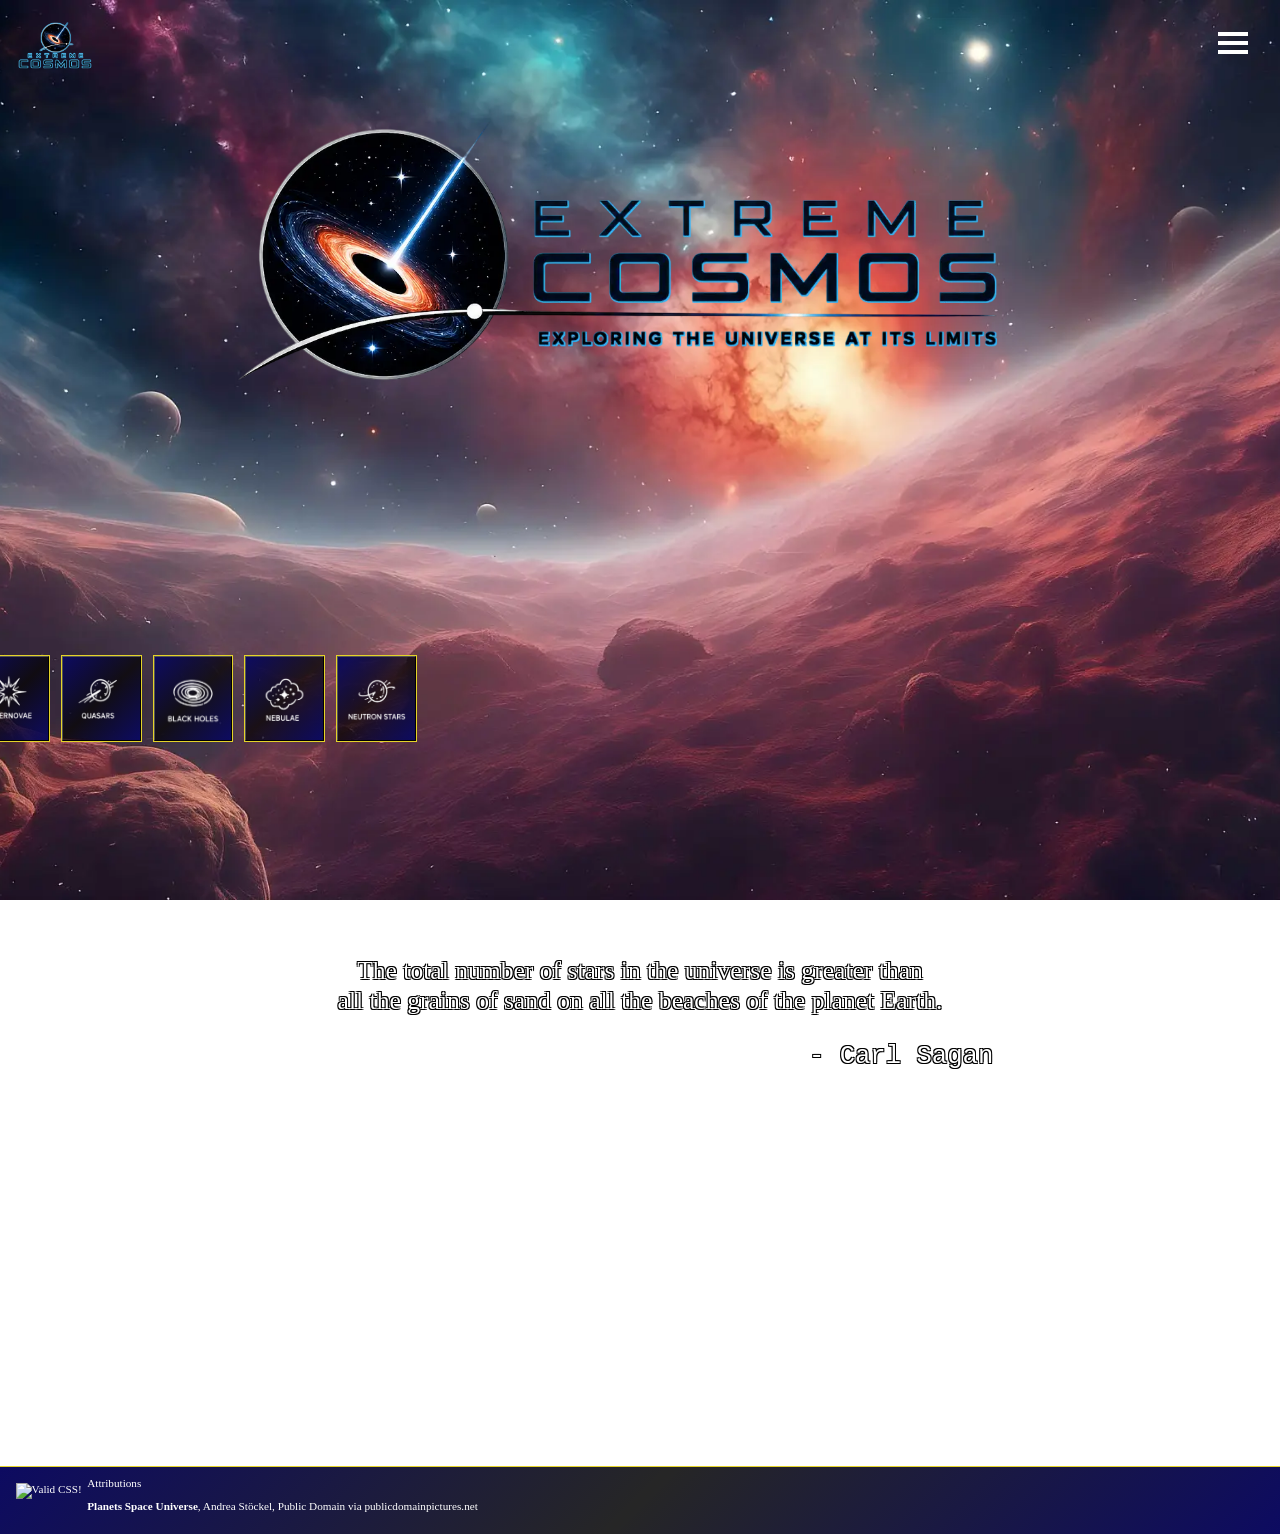
==== index.html @ a24cdc80 "Changed name of about me page to mission control, updated nav menu names and resizing" ====
<!DOCTYPE html>
<html lang="en" class="home_page">

<head>
    <meta charset="UTF-8">
    <meta name="viewport" content="width=device-width, initial-scale=1.0">
    <link rel="stylesheet" href="css/style.css">
    <link rel="icon" type="image/x-icon" href="img/icon/logo.ico">
    <title>Extreme Cosmos</title>
</head>

<body>

    <div class="parallax home">



        <!-- ************ NAVIGATION BAR ************ -->

        <nav class="navbar">
            <div class="home_logo">
                <a href="../index.html"><img src="img/logo_images/mini_logo.png"
                        alt="A picture of the website logo."></a>
            </div>
            <input type="checkbox" id="menu-toggle" class="menu-toggle">

            <label for="menu-toggle" class="hamburger">
                <span class="burger_top"></span>
                <span class="burger_mid"></span>
                <span class="burger_bottom"></span>
            </label>

            <div class="nav_menu">
                <ul class="menu-items">
                    <li><a href="html/supernova.html">Supernova</a></li>
                    <li><a href="html/quasar.html">Quasar</a></li>
                    <li><a href="html/black_hole.html">Black Hole</a></li>
                    <li><a href="html/nebula.html">Nebula</a></li>
                    <li><a href="html/neutron.html">Neutron Star</a></li>
                    <li><a href="html/about.html">Mission Control</a></li>
                </ul>
            </div>
        </nav>



        <!-- ************ MAIN LOGO ************ -->

        <header class="head_logo">
            <img src="img/logo_images/head_logo_blue.webp" alt="A picture of the website logo.">
        </header>



        <!-- ************ NAVIGATION GRID************  -->

        <div class="page_grid">
            <div class="grid_item"><a href="html/supernova.html"><img src="img/icon/supernova_icon.png"
                        alt="Supernova Icon"></a></div>
            <div class="grid_item"><a href="html/quasar.html"><img src="img/icon/quasar_icon.png" alt="Quasar Icon"></a>
            </div>
            <div class="grid_item"><a href="html/black_hole.html"><img src="img/icon/black_hole_icon.png"
                        alt="Black Hole Icon"></a></div>
            <div class="grid_item"><a href="html/nebula.html"><img src="img/icon/nebulae_icon.png"
                        alt="Nebula Icon"></a></div>
            <div class="grid_item"><a href="html/neutron.html"><img src="img/icon/neutron_star_icon.png"
                        alt="Neutron Star Icon"></a></div>
        </div>




        <!-- ************ MAIN CONTENT ************ -->

        <div class="main_content">

            <div class="content_wrapper">

                <div class="quote">
                    <blockquote class="text_outline">The total number of stars in the universe is greater than<br>all
                        the grains of sand on
                        all the
                        beaches of the planet Earth.<br>
                        <pre>                                  - Carl Sagan</pre>
                    </blockquote>
                </div>
            </div>
        </div>


        <!-- ************ FOOTER ************ -->
        <footer>
            <div class="attributions">
                <div class="validator_tags">
                    <img src="https://jigsaw.w3.org/css-validator/images/vcss-blue" alt="Valid CSS!">
                </div>
                <p>Attributions</p>
                <ul>
                    <li><a
                            href="https://www.publicdomainpictures.net/en/view-image.php?image=571227&picture=planets-space-universe">
                            Planets Space Universe</a>, Andrea Stöckel, Public Domain via publicdomainpictures.net</li>
                </ul>

            </div>


        </footer>
    </div>



</body>

</html>
---- css/style.css ----
@font-face {
    font-family: exo;
    src: url(../font/Exo2.ttf);
    font-display: swap;
}

@font-face {
    font-family: orb;
    src: url(../font/Orbitron.ttf);
    font-weight: 400;
    font-display: swap;
}
/*
@font-face {
    font-family: orb;
    src: url(../font/Orbitron-Bold.ttf);
    font-weight: 700;
    font-display: swap;
}

@font-face {
    font-family: orb;
    src: url(../font/Orbitron-ExtraBold.ttf);
    font-weight: 800;
    font-display: swap;
}
*/

.shadow_text {
    text-shadow: 2px 2px 2px #4fc3f7;
}

.text_outline {
    text-shadow:
        -1px -1px 0 #000,
        1px -1px 0 #000,
        -1px 1px 0 #000,
        1px 1px 0 #000;
}

body{
    margin: 0;
}

/****************************************** PARALLAX *********************************************/

.parallax {
    width: 100%;
    height: 100%;
    background-attachment: fixed;
    background-position: center;
    background-repeat: no-repeat;
    background-size: cover;
}

.parallax.home {
    background-image: url(../img/title_images/title_page.webp);
}

.parallax.nova {
    background-image: url(../img/title_images/supernova.webp);
}

.parallax.quasar {
    background-image: url(../img/title_images/quasar.webp);
}

.parallax.black {
    background-image: url(../img/title_images/blackhole.webp);
}

.parallax.nebula {
    background-image: url(../img/title_images/nebula.webp);
}

.parallax.neutron {
    background-image: url(../img/title_images/pulsar.webp);
}

.parallax.about_me {
    background-image: url(../img/title_images/nebula_2.webp);
}

/****************************************** CONTAINERS *********************************************/

.head_logo {
    display: flex;
    justify-self: center;
    justify-content: center;
}

.head_logo img {
    width: 80%;
    min-width: 400px;
}

.quote {
    display: flex;
    justify-self: center;
    justify-content: center;
    align-content: center;
    color: white;
    font-size: clamp(0.8rem, 2vw, 2.5rem);
    font-family: exo;
    margin-top: 5%;
    padding-top: 5%;
}

.quote blockquote {
    text-align: center;
}

.content_wrapper {
    padding-top: 2em;
    margin-top: 2em;
}

/***************************************** HAMBURGER MENU *****************************************/

.navbar {
    display: inline-flex;
    justify-content: space-between;
    width: 100%;
}

.menu-toggle {
    display: none;
}

.nav_menu {
    display: flex;
    flex-direction: row;
    justify-self: center;
    justify-content: center;
    align-items: center;
    width: 100%;
    height: 100px;
    font-family: orb;
    border-bottom: #E4D329 1px solid;
    background-image: linear-gradient(rgba(13, 11, 97, 1), rgba(0, 0, 0, 0.85), rgba(13, 11, 97, 1));
    position: fixed;
    top: -250px;
    transition: top 0.3s ease;
}

.menu-items {
    font-family: orb;
    display: flex;
    justify-content: center;
    list-style: none;
    gap: 10px;
    padding: 0;
    color: #4fc3f7;
    width: 100%;
}

.nav_menu li {
    background-color: rgb(13, 11, 97);
    outline: #E4D329 solid 1px;
    border: 1px outset buttonborder;
    font-size: clamp(.8rem, 1.6vw, 1.8rem);
    font-weight: 800;
    width: fit-content;
    height: fit-content;
    text-align: center;
    border: 1px outset buttonborder;
    border-radius: 3px;
    padding: 4px 10px;
}

.menu-toggle:checked~.nav_menu {
    top: 0;
}

.hamburger {
    cursor: pointer;
    display: flex;
    flex-direction: column;
    justify-self: right;
    gap: 5px;
    z-index: 100;
    margin: 2em;
}

.hamburger span {
    width: 30px;
    height: 4px;
    background: rgb(255, 255, 255);
    transition: 0.3s;
}

.menu-toggle:checked+label>span.burger_top {
    transform: rotate(45deg) translate(5px, 5px);
}

.menu-toggle:checked+label>span.burger_mid {
    opacity: 0;
}

.menu-toggle:checked+label>span.burger_bottom {
    transform: rotate(-45deg) translate(8px, -7px);
}

.home_logo {
    display: flex;
    width: fit-content;
    z-index: 100;
    margin: 1em;
}

.home_logo a {
    width: 30%;
}

.home_logo img {
    width: 100%;
}

/****************************************** LINKS *********************************************/

a {
    text-decoration: none;
    font-weight: 800;
}

.image_title a {
    font-weight: 800;
}

a:link {
    color: rgb(255, 255, 255);
}

a:visited {
    color: rgb(194, 225, 254);
}

a:hover {
    color: white;
}

a:active {
    color: rgb(36, 0, 84);
}

/****************************************** OTHER *********************************************/

.page_title {
    display: flex;
    justify-content: center;
    justify-self: center;
    font-size: 2vw;
    width: fit-content;
    margin-top: 0;
    margin-bottom: 12%;
    padding: 0;
}

.page_title h1{
    color: #1e3a8a;
    font-family: exo;
    margin: 0;
    text-shadow: 2px 2px 2px #4fc3f7;
}

.main_content {
    background-size: cover;
    background-color: transparent;
    padding-bottom: 5%;
}

.about_me_intro{
    grid-column: 2;
    grid-row: 1;
    display: flex;
    justify-self: center;
    justify-content: center;
    font-size: clamp(1.2rem, 1.2vw, 1.2rem);
    background-image: linear-gradient(135deg, rgba(13, 11, 97, 1), rgba(0, 0, 0, 0.7), rgba(13, 11, 97, 1));
    color: #ffffff;
    font-family: exo;
    width: 90%;
    outline: #E4D329 solid 1px;
    border: 1px outset buttonborder;
    border-radius: 3px;
    padding: 10px 16px;
    text-shadow:
        -1px -1px 0 #000,
        1px -1px 0 #000,
        -1px 1px 0 #000,
        1px 1px 0 #000;
}

.about_content{
    display: flex;
    justify-self: center;
    justify-content: center;
    align-content: center;
    align-items: center;
    width: 80%;
    flex-direction: column;
}

.about_image{
    display: flex;
    justify-self: center;
    justify-content: center;
    flex-direction: column;
    align-items: center;
    width: 85%;
    color: #ffffff;
    margin-top: 5em;
}

.about_image .image_title{
    font-size: clamp(1.2rem, 1.6vw, 1.8rem);
}


.about_image img, .about_me_picture img{
    align-self: center;
    width: 90%;
    min-width: 200px;
    background-color: rgba(13, 11, 97, .8);
    outline: #E4D329 solid 1px;
    border: 1px outset buttonborder;
    padding: 0.5em;
}

.about_me_section{
    display: grid;
    justify-self: center;
    grid-template-columns: 50% 50%;
    width: 80%;
}

.about_me_picture{
    display: flex;
    grid-column: 1;
    grid-row: 1;
    justify-self: center;
    align-self: center;
    justify-content: center;
}

/********************************************* HOME PAGE GRID **************************************/
.page_grid {
    display: grid;
    grid-template-columns: 20% 20% 20% 20% 20%;
    width: 30%;
    justify-self: center;
    justify-content: center;
    gap: 15px;
    margin-top: 20%;
}

.grid_item {
    justify-items: center;
    text-align: center;
}

.grid_item img {
    background-image: linear-gradient(135deg, rgba(13, 11, 97, 1), rgba(0, 0, 0, 0.7), rgba(13, 11, 97, 1));
    outline: #E4D329 solid 1px;
    border: 1px outset buttonborder;
    width: 100%;
    height: 100%;
    margin: 0;
    padding: 0;
}

.grid_item img:hover {
    background-image: linear-gradient(135deg, rgba(13, 11, 97, 1), rgb(79, 195, 247, .85), rgba(13, 11, 97, 1));
    background-color: rgb(79, 195, 247);
    outline: #E4D329 solid 1px;
    border: 1px outset buttonborder;
}

.grid_item:hover {
    border: 1px solid rgba(13, 11, 97, 0.5);
}

/********************************** DEFINITION AREA *********************************/
.definition {
    font-family: exo;
    color: white;
    width: 95%;
    font-size: clamp(1.2rem, 1.2vw, 1.2rem);
    justify-self: center;
}

.definition p {
    display: inline-block;
    background-image: linear-gradient(135deg, rgba(13, 11, 97, 1), rgba(0, 0, 0, 0.7), rgba(13, 11, 97, 1));
    outline: #E4D329 solid 1px;
    border: 1px outset buttonborder;
    border-radius: 3px;
    padding: 10px 16px;
    width: 20%;
    text-shadow:
        -1px -1px 0 #000,
        1px -1px 0 #000,
        -1px 1px 0 #000,
        1px 1px 0 #000;
}

.right_p {
    float: right;
}

/*********************************** INFORMATION AREA *******************************/

.information_block {
    display: grid;
    grid-template-columns: 45% 55%;
    margin-top: 10em;
    color: white;
    font-family: exo;
    width: 90%;
    justify-self: center;
    font-size: clamp(0.9rem, 1.5vw, 1.5rem);
}


.upper_image {
    grid-column: 1;
    grid-row: 1;
    width: 100%;
    align-self: center;
}

.lower_image {
    grid-column: 1;
    grid-row: 2;
    margin-top: 2em;
    width: 100%;
    align-self: center;
}

.lower_image img,
.upper_image img {
    display: block;
    justify-content: center;
    max-height: 500px;
}

.lower_text {
    grid-row: 2;
    margin-top: 2em;
}

.image_title {
    text-align: center;
    width: fit-content;
    justify-self: center;
    font-family: orb;
    background-color: rgba(13, 11, 97, 1);
    outline: #E4D329 solid 1px;
    border: 1px outset buttonborder;
    padding: 0.5em;
    font-size: medium;
    font-weight: 400;
    text-shadow:
        -1px -1px 0 #000,
        1px -1px 0 #000,
        -1px 1px 0 #000,
        1px 1px 0 #000;
}

.image_title_table{
    background-color: transparent;
}

.image_title_small{
    text-align: center;
    width: fit-content;
    justify-self: center;
    font-family: orb;
    font-size: clamp(1rem, 1.2vw, 1.2rem);
    background-color: rgba(13, 11, 97, 1);
    outline: #E4D329 solid 1px;
    border: 1px outset buttonborder;
    padding: 0.5em;
    font-weight: 400;
    text-shadow:
        -1px -1px 0 #000,
        1px -1px 0 #000,
        -1px 1px 0 #000,
        1px 1px 0 #000;
}

.upper_text,
.lower_text {
    grid-column: 2;
    background-image: linear-gradient(135deg, rgba(13, 11, 97, 1), rgba(0, 0, 0, 0.85), rgba(13, 11, 97, 1));
    outline: #E4D329 solid 1px;
    border: 1px outset buttonborder;
    border-radius: 3px;
    height: fit-content;
    align-self: center;
}

.upper_text p,
.lower_text p {
    padding: 5px;
    margin: 0;
    margin-top: .5em;
    margin-left: .25em;
    font-size: clamp(1.5rem, 1.5vw, 1.5rem);
    font-weight: 700;
}

.information_block img {
    display: block;
    justify-self: center;
    width: 90%;
    min-width: 200px;
    background-color: rgba(13, 11, 97, .8);
    outline: #E4D329 solid 1px;
    border: 1px outset buttonborder;
    padding: 0.5em;
}

.image_grid{
    grid-column: 1;
    grid-row: 1;
    width: 100%;
    align-self: center;
    display: grid;
    grid-template-columns: 50% 50%;
}

.image_grid_item{
    width: 100%;
}

.image_grid_item img{
    min-width: 0;
    max-width: 80%;
}

.nebula_table_img img{
    background-color: transparent;
}

.information_block ul {
    list-style: none;
    margin: 0;
    padding: 10px 16px;
}

.information_block table {
    grid-column: 2;
    grid-row: 1/3;
}

/****************************************** TABLE ***************************************/

.supernova_table {
    width: 90%;
    justify-self: center;
    background-image: linear-gradient(135deg, rgba(13, 11, 97, 1), rgba(0, 0, 0, 0.85), rgba(13, 11, 97, 1));
}

.supernova_table tbody,
th,
td {
    outline: #E4D329 solid 1px;
    border: 1px outset buttonborder;
    padding: .5em;
    color: #ffffff;
    border-collapse: collapse;
    justify-content: center;
}

.supernova_table iframe {
    width: 100%;
    aspect-ratio: 16 / 9;
}

.supernova_table h3,
thead {
    text-align: center;
    text-shadow:
        -1px -1px 0 #000,
        1px -1px 0 #000,
        -1px 1px 0 #000,
        1px 1px 0 #000;
}

.supernova_table h4 {
    padding: 0;
    margin-bottom: .5em;
    text-shadow:
        -1px -1px 0 #000,
        1px -1px 0 #000,
        -1px 1px 0 #000,
        1px 1px 0 #000;
}

.supernova_table td {
    font-size: clamp(1.2rem, 1.2vw, 1.2rem);
    width: 50%;
}

.supernova_table th {
    font-size: clamp(1.2rem, 1.2vw, 1.2rem);
}

.supernova_table.nebula {
    text-align: center;
}

.supernova_table .image_title {
    outline: none;
    border: none;
    padding: 0;
    margin: 0;
}

.supernova_table img {
    outline: none;
    border: none;
    max-height: 250px;
}

/****************************************** FORM SECTION *************************************/
.fav_object_form {
    color: white;
    justify-self: center;
    width: fit-content;
    font-family: orb;
    font-size: clamp(1.2rem, 1.2vw, 1.2rem);
    margin-top: 15em;
    background-image: linear-gradient(135deg, rgba(13, 11, 97, 1), rgba(0, 0, 0, 0.85), rgba(13, 11, 97, 1));
    outline: #E4D329 solid 1px;
    border: 1px outset buttonborder;
    border-radius: 3px;
    padding: 10px 16px;   
}

.fav_object_form p {
    margin-bottom: 3em;
}

/****************************************** VIDEO SECTION *************************************/
.video_section {
    display: flex;
    flex-direction: column;
    width: 70%;
    color: white;
    font-family: orb;
    justify-self: center;
    justify-content: center;
    text-align: center;
    margin: 10%;
    background-image: linear-gradient(135deg, rgba(13, 11, 97, 1), rgba(0, 0, 0, 0.85), rgba(13, 11, 97, 1));
    outline: #E4D329 solid 1px;
    border: 1px outset buttonborder;
    border-radius: 3px;
    padding: 10px 16px;
}

.video_section p {
    font-size: clamp(1rem, 1.5vw, 2rem);
    text-shadow:
        -1px -1px 0 #000,
        1px -1px 0 #000,
        -1px 1px 0 #000,
        1px 1px 0 #000;
}

.video_section iframe {
    aspect-ratio: 16 / 9;
}

.video_title{
    text-align: center;
    font-size: clamp(1rem, 1.5vw, 2rem);
    margin: .25em;
    text-shadow:
        -1px -1px 0 #000,
        1px -1px 0 #000,
        -1px 1px 0 #000,
        1px 1px 0 #000;
}

/****************************************** GIF SECTION ****************************************/

.gif_section{
    justify-self: center;
    margin-top: 5em;
    color: #ffffff;
}

.gif_section img{
    background-color: rgba(13, 11, 97, 1);
    outline: #E4D329 solid 1px;
    border: 1px outset buttonborder;
    padding: 10px 10px;
}



/****************************************** FOOTER SECTION *************************************/

footer{
    display: flex;
    justify-content: center;
    justify-self: center;
    width: 100%;
}

.validator_tags {
    width: fit-content;
    height: fit-content;
    justify-content: left;
    justify-self: left;
    align-self: last baseline;
    float: left;
    margin: .5em;
}

.validator_tags img {
    border: 0;
    width: 88px;
    height: 31px
}


.attributions {
    justify-self: center;
    justify-content: center;
    color: #ffffff;
    font-family: exo;
    font-size: clamp(.7rem, .7vw, .7rem);
    margin: 0;
    width: 100%;
    margin-top: 25em;
    background-image: linear-gradient(135deg, rgba(13, 11, 97, 1), rgba(0, 0, 0, 0.85), rgba(13, 11, 97, 1));
    border-top: #E4D329 1px solid;
    padding: 10px 10px;
}

.attributions p {
    margin: 0;
    justify-self: center;
}

.attributions ul {
    list-style: none;
    justify-self: center;
    padding-inline-start: 0;
}

/********************************************** SCREEN SIZES *******************************************/
@media screen and (max-width: 950px) {
    .menu-toggle:checked~.nav_menu {
        top: 0;
        right: 0;
    }

    .nav_menu {

        align-items: center;
        width: fit-content;
        height: fit-content;
        font-family: orb;
        border-bottom: none;
        border-left: #E4D329 1px solid;
        border-top: #E4D329 1px solid;
        border-bottom: #E4D329 1px solid;
        background-color: rgba(18, 16, 149, 0.5);
        position: fixed;
        top: 0px;
        right: -250px;
        transition: right 0.3s ease;
        margin-top: 5em;
        padding-left: 1em;
    }

    .menu-items {
        flex-direction: column;
        width: fit-content;
    }

    .definition p {
        display: inline-block;
        width: 35%;
        justify-self: center;
        align-self: center;
    }

    .information_block table {
        grid-column: 1;
        grid-row: 2;
        align-self: auto;
        margin-top: 2em;
    }

    .image_grid{
        grid-column: 1;
        grid-row: 1;
    }

    .upper_image {
        grid-column: 1;
        grid-row: 1;
    }

    .upper_text{
        grid-column: 1;
        grid-row: 2;
        margin-top: 2em;
    }

    .lower_text {
        grid-column: 1;
        grid-row: 4;
        margin-top: 2em;
    }

    .lower_image {
        grid-column: 1;
        grid-row: 3;
        margin-top: 2em;
    }

    .information_block {
        width: 70%;
        grid-template-columns: 100%;
    }

    .information_block ul {
        grid-column: 1;
        margin-top: 2em;
    }

    .information_block img {
        width: 85%;
        display: block;
        justify-self: center;
    }

    .definition {
        width: 90%;
        justify-self: center;
        margin-top: 50%;
    }

    .page_title {
        font-size: 4vw;
        justify-content: center;
        justify-self: center;
        text-align: center;
        margin-left: 0;
        margin-bottom: 0;
    }

    .page_grid {
        width: 60%;
        margin-top: 60%;
    }

    .lower_text {
        grid-column: 1;
        grid-row: 4;
        margin-top: 2em;
    }

    .about_me_section{
        grid-template-columns: 100%;
    }

    .about_me_intro{
        grid-column: 1;
        margin-top: 5em;
    }

    .about_me_picture{
        grid-row: 2;
        margin-top: 5em;
    }

}

@media screen and (max-width: 450px) {
    .information_block {
        width: 90%;
    }

    .definition {
        width: 90%;
    }

    .page_grid {
        width: 60%;
        margin-top: 60%;
    }

    .right_p {
        float: none;
    }

    .definition p {
        display: block;
        width: 80%;
    }
}
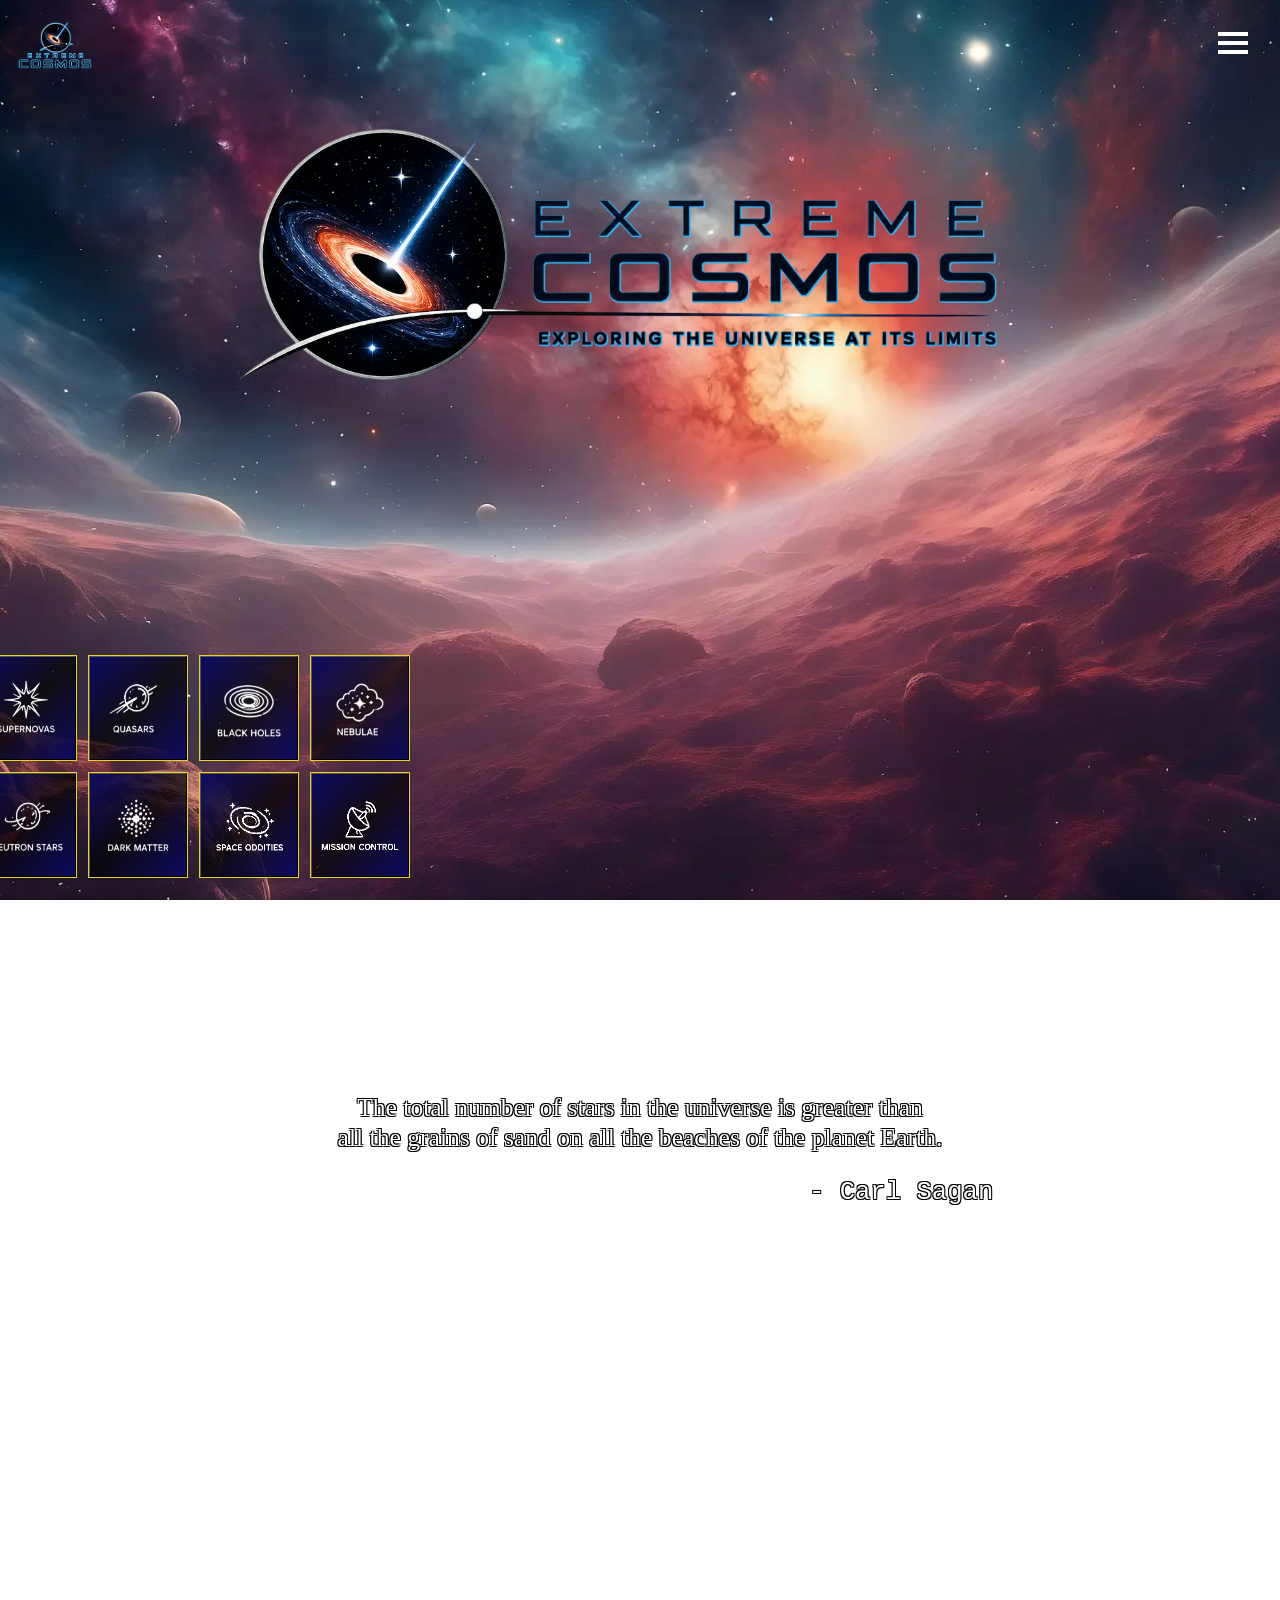
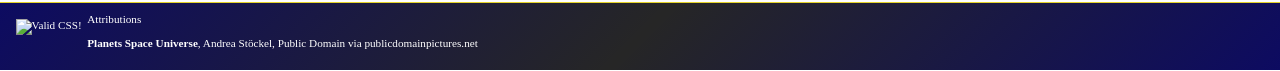
==== commit 8da5b0e7: "Updated menus and links, added icons for home page menu grid" ====
--- a/index.html
+++ b/index.html
@@ -32,11 +32,13 @@
 
             <div class="nav_menu">
                 <ul class="menu-items">
-                    <li><a href="html/supernova.html">Supernova</a></li>
-                    <li><a href="html/quasar.html">Quasar</a></li>
-                    <li><a href="html/black_hole.html">Black Hole</a></li>
-                    <li><a href="html/nebula.html">Nebula</a></li>
-                    <li><a href="html/neutron.html">Neutron Star</a></li>
+                    <li><a href="html/supernova.html">Supernovas</a></li>
+                    <li><a href="html/quasar.html">Quasars</a></li>
+                    <li><a href="html/black_hole.html">Black Holes</a></li>
+                    <li><a href="html/nebula.html">Nebulae</a></li>
+                    <li><a href="html/neutron.html">Neutron Stars</a></li>
+                    <li><a href="dark_matter.html">Dark Matter</a></li>
+                    <li><a href="html/oddities.html">Space Oddities</a></li>
                     <li><a href="html/about.html">Mission Control</a></li>
                 </ul>
             </div>
@@ -65,6 +67,12 @@
                         alt="Nebula Icon"></a></div>
             <div class="grid_item"><a href="html/neutron.html"><img src="img/icon/neutron_star_icon.png"
                         alt="Neutron Star Icon"></a></div>
+            <div class="grid_item"><a href="html/dark_matter.html"><img src="img/icon/dark_icon.png"
+                        alt="Dark Matter Icon"></a></div>
+            <div class="grid_item"><a href="html/oddities.html"><img src="img/icon/oddities_icon.png"
+                        alt="Space Oddities Icon"></a></div>
+            <div class="grid_item"><a href="html/about.html"><img src="img/icon/mission_icon.png"
+                        alt="Mission Contorl Icon"></a></div>
         </div>
 
 
--- a/css/style.css
+++ b/css/style.css
@@ -75,6 +75,14 @@
 
 .parallax.neutron {
     background-image: url(../img/title_images/pulsar.webp);
+}
+
+.parallax.dark {
+    background-image: url(../img/title_images/dark_matter.webp);
+}
+
+.parallax.oddities {
+    background-image: url(../img/title_images/oddity.webp); 
 }
 
 .parallax.about_me {
@@ -142,7 +150,7 @@
     top: -250px;
     transition: top 0.3s ease;
 }
-
+/*
 .menu-items {
     font-family: orb;
     display: flex;
@@ -151,16 +159,31 @@
     gap: 10px;
     padding: 0;
     color: #4fc3f7;
-    width: 100%;
+    width: 80%;
+}
+*/
+
+.menu-items {
+    font-family: orb;
+    display: grid;
+    grid-template-rows: repeat(2, auto);
+    grid-auto-flow: column;
+    justify-content: center;
+    list-style: none;
+    gap: 10px;
+    padding: 0;
+    color: #4fc3f7;
+    width: 80%;
 }
 
 .nav_menu li {
     background-color: rgb(13, 11, 97);
     outline: #E4D329 solid 1px;
     border: 1px outset buttonborder;
-    font-size: clamp(.8rem, 1.6vw, 1.8rem);
+    font-size: clamp(.8rem, 1.3vw, 1.8rem);
     font-weight: 800;
-    width: fit-content;
+    white-space: nowrap;
+    width: 150px;
     height: fit-content;
     text-align: center;
     border: 1px outset buttonborder;
@@ -341,12 +364,15 @@
     justify-self: center;
     align-self: center;
     justify-content: center;
+    align-items: center;
+    flex-direction: column;
+    color: #ffffff;
 }
 
 /********************************************* HOME PAGE GRID **************************************/
 .page_grid {
     display: grid;
-    grid-template-columns: 20% 20% 20% 20% 20%;
+    grid-template-columns: 25% 25% 25% 25%;
     width: 30%;
     justify-self: center;
     justify-content: center;
@@ -410,7 +436,8 @@
 
 /*********************************** INFORMATION AREA *******************************/
 
-.information_block {
+.information_block,
+.oddities_block {
     display: grid;
     grid-template-columns: 45% 55%;
     margin-top: 10em;
@@ -421,6 +448,9 @@
     font-size: clamp(0.9rem, 1.5vw, 1.5rem);
 }
 
+.oddities_block {
+    grid-template-columns: 20% 80%;
+}
 
 .upper_image {
     grid-column: 1;
@@ -497,11 +527,12 @@
     border: 1px outset buttonborder;
     border-radius: 3px;
     height: fit-content;
-    align-self: center;
+    align-self: last baseline;
 }
 
 .upper_text p,
-.lower_text p {
+.lower_text p,
+.oddities_text p {
     padding: 5px;
     margin: 0;
     margin-top: .5em;
@@ -510,7 +541,8 @@
     font-weight: 700;
 }
 
-.information_block img {
+.information_block img,
+.oddities_block img {
     display: block;
     justify-self: center;
     width: 90%;
@@ -521,6 +553,24 @@
     padding: 0.5em;
 }
 
+.oddities_block img {
+    width: 90%;
+    margin-top: 2em;
+    margin-bottom: 2em;
+    justify-self: center;
+}
+
+.oddities_text{
+    background-image: linear-gradient(135deg, rgba(13, 11, 97, 1), rgba(0, 0, 0, 0.85), rgba(13, 11, 97, 1));
+    outline: #E4D329 solid 1px;
+    border: 1px outset buttonborder;
+    border-radius: 3px;
+    height: fit-content;
+    align-self: center;
+    justify-self: center;
+    width: 80%;
+}
+
 .image_grid{
     grid-column: 1;
     grid-row: 1;
@@ -543,7 +593,7 @@
     background-color: transparent;
 }
 
-.information_block ul {
+.information_block ul, .oddities_block ul {
     list-style: none;
     margin: 0;
     padding: 10px 16px;
@@ -754,6 +804,14 @@
 }
 
 /********************************************** SCREEN SIZES *******************************************/
+
+@media screen and (min-width: 1350px) {
+    .nav_menu li{
+        width: 200px;
+    }
+}
+
+
 @media screen and (max-width: 950px) {
     .menu-toggle:checked~.nav_menu {
         top: 0;
@@ -761,7 +819,6 @@
     }
 
     .nav_menu {
-
         align-items: center;
         width: fit-content;
         height: fit-content;
@@ -777,10 +834,18 @@
         transition: right 0.3s ease;
         margin-top: 5em;
         padding-left: 1em;
+        padding-right: 1em;        
     }
 
     .menu-items {
+        display: flex;
+        justify-content: center;
         flex-direction: column;
+        width: fit-content;
+    }
+
+    .nav_menu li{
+        font-size: 1rem;
         width: fit-content;
     }
 
@@ -826,20 +891,24 @@
         margin-top: 2em;
     }
 
-    .information_block {
+    .information_block, .oddities_block {
         width: 70%;
         grid-template-columns: 100%;
     }
 
-    .information_block ul {
+    .information_block ul, .oddities_block ul {
         grid-column: 1;
         margin-top: 2em;
     }
 
-    .information_block img {
+    .information_block img, .oddities_block img {
         width: 85%;
         display: block;
         justify-self: center;
+    }
+
+    .oddities_block img{
+        width: 60%;
     }
 
     .definition {
@@ -882,6 +951,11 @@
         margin-top: 5em;
     }
 
+    .oddities_text{
+        margin-top: .25em;
+        margin-bottom: 5em;
+    }
+
 }
 
 @media screen and (max-width: 450px) {
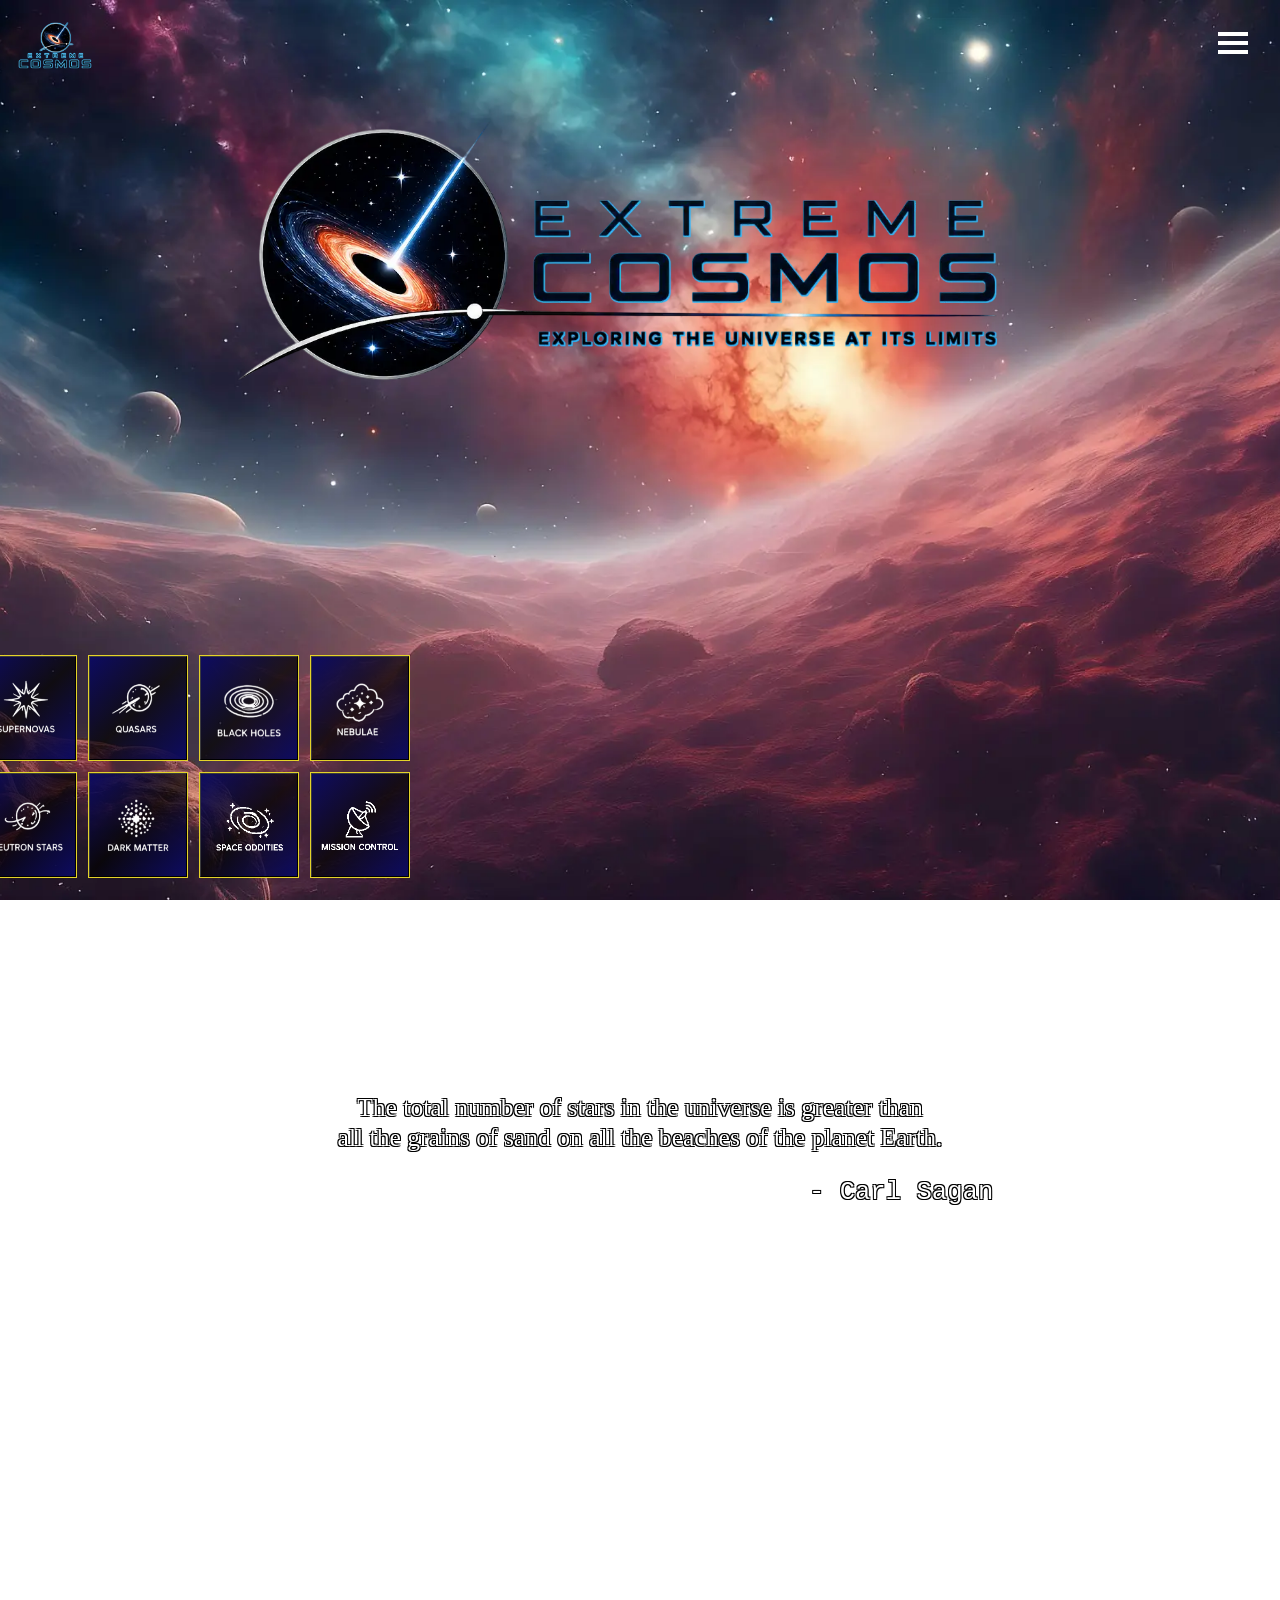
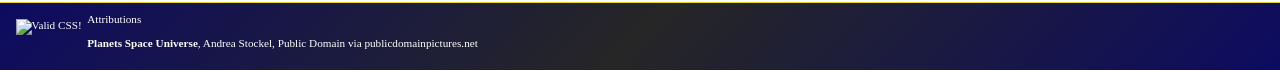
==== commit 3425312e: "Fixed all validator errors" ====
--- a/index.html
+++ b/index.html
@@ -106,7 +106,7 @@
                 <ul>
                     <li><a
                             href="https://www.publicdomainpictures.net/en/view-image.php?image=571227&picture=planets-space-universe">
-                            Planets Space Universe</a>, Andrea Stöckel, Public Domain via publicdomainpictures.net</li>
+                            Planets Space Universe</a>, Andrea Stockel, Public Domain via publicdomainpictures.net</li>
                 </ul>
 
             </div>
--- a/css/style.css
+++ b/css/style.css
@@ -10,21 +10,6 @@
     font-weight: 400;
     font-display: swap;
 }
-/*
-@font-face {
-    font-family: orb;
-    src: url(../font/Orbitron-Bold.ttf);
-    font-weight: 700;
-    font-display: swap;
-}
-
-@font-face {
-    font-family: orb;
-    src: url(../font/Orbitron-ExtraBold.ttf);
-    font-weight: 800;
-    font-display: swap;
-}
-*/
 
 .shadow_text {
     text-shadow: 2px 2px 2px #4fc3f7;
@@ -150,10 +135,12 @@
     top: -250px;
     transition: top 0.3s ease;
 }
-/*
+
 .menu-items {
     font-family: orb;
-    display: flex;
+    display: grid;
+    grid-template-rows: repeat(2, auto);
+    grid-auto-flow: column;
     justify-content: center;
     list-style: none;
     gap: 10px;
@@ -161,32 +148,17 @@
     color: #4fc3f7;
     width: 80%;
 }
-*/
-
-.menu-items {
-    font-family: orb;
-    display: grid;
-    grid-template-rows: repeat(2, auto);
-    grid-auto-flow: column;
-    justify-content: center;
-    list-style: none;
-    gap: 10px;
-    padding: 0;
-    color: #4fc3f7;
-    width: 80%;
-}
 
 .nav_menu li {
     background-color: rgb(13, 11, 97);
     outline: #E4D329 solid 1px;
-    border: 1px outset buttonborder;
+    border: 1px outset #3b3b3b;
     font-size: clamp(.8rem, 1.3vw, 1.8rem);
     font-weight: 800;
     white-space: nowrap;
     width: 150px;
     height: fit-content;
     text-align: center;
-    border: 1px outset buttonborder;
     border-radius: 3px;
     padding: 4px 10px;
 }
@@ -304,7 +276,7 @@
     font-family: exo;
     width: 90%;
     outline: #E4D329 solid 1px;
-    border: 1px outset buttonborder;
+    border: 1px outset #3b3b3b;
     border-radius: 3px;
     padding: 10px 16px;
     text-shadow:
@@ -346,7 +318,7 @@
     min-width: 200px;
     background-color: rgba(13, 11, 97, .8);
     outline: #E4D329 solid 1px;
-    border: 1px outset buttonborder;
+    border: 1px outset #3b3b3b;
     padding: 0.5em;
 }
 
@@ -388,7 +360,7 @@
 .grid_item img {
     background-image: linear-gradient(135deg, rgba(13, 11, 97, 1), rgba(0, 0, 0, 0.7), rgba(13, 11, 97, 1));
     outline: #E4D329 solid 1px;
-    border: 1px outset buttonborder;
+    border: 1px outset #3b3b3b;
     width: 100%;
     height: 100%;
     margin: 0;
@@ -399,7 +371,7 @@
     background-image: linear-gradient(135deg, rgba(13, 11, 97, 1), rgb(79, 195, 247, .85), rgba(13, 11, 97, 1));
     background-color: rgb(79, 195, 247);
     outline: #E4D329 solid 1px;
-    border: 1px outset buttonborder;
+    border: 1px outset #3b3b3b;
 }
 
 .grid_item:hover {
@@ -419,7 +391,7 @@
     display: inline-block;
     background-image: linear-gradient(135deg, rgba(13, 11, 97, 1), rgba(0, 0, 0, 0.7), rgba(13, 11, 97, 1));
     outline: #E4D329 solid 1px;
-    border: 1px outset buttonborder;
+    border: 1px outset #3b3b3b;
     border-radius: 3px;
     padding: 10px 16px;
     width: 20%;
@@ -486,7 +458,7 @@
     font-family: orb;
     background-color: rgba(13, 11, 97, 1);
     outline: #E4D329 solid 1px;
-    border: 1px outset buttonborder;
+    border: 1px outset #3b3b3b;
     padding: 0.5em;
     font-size: medium;
     font-weight: 400;
@@ -509,7 +481,7 @@
     font-size: clamp(1rem, 1.2vw, 1.2rem);
     background-color: rgba(13, 11, 97, 1);
     outline: #E4D329 solid 1px;
-    border: 1px outset buttonborder;
+    border: 1px outset #3b3b3b;
     padding: 0.5em;
     font-weight: 400;
     text-shadow:
@@ -524,10 +496,10 @@
     grid-column: 2;
     background-image: linear-gradient(135deg, rgba(13, 11, 97, 1), rgba(0, 0, 0, 0.85), rgba(13, 11, 97, 1));
     outline: #E4D329 solid 1px;
-    border: 1px outset buttonborder;
+    border: 1px outset #3b3b3b;
     border-radius: 3px;
     height: fit-content;
-    align-self: last baseline;
+    align-self: baseline;
 }
 
 .upper_text p,
@@ -549,7 +521,7 @@
     min-width: 200px;
     background-color: rgba(13, 11, 97, .8);
     outline: #E4D329 solid 1px;
-    border: 1px outset buttonborder;
+    border: 1px outset #3b3b3b;
     padding: 0.5em;
 }
 
@@ -563,7 +535,7 @@
 .oddities_text{
     background-image: linear-gradient(135deg, rgba(13, 11, 97, 1), rgba(0, 0, 0, 0.85), rgba(13, 11, 97, 1));
     outline: #E4D329 solid 1px;
-    border: 1px outset buttonborder;
+    border: 1px outset #3b3b3b;
     border-radius: 3px;
     height: fit-content;
     align-self: center;
@@ -616,7 +588,7 @@
 th,
 td {
     outline: #E4D329 solid 1px;
-    border: 1px outset buttonborder;
+    border: 1px outset #3b3b3b;
     padding: .5em;
     color: #ffffff;
     border-collapse: collapse;
@@ -684,7 +656,7 @@
     margin-top: 15em;
     background-image: linear-gradient(135deg, rgba(13, 11, 97, 1), rgba(0, 0, 0, 0.85), rgba(13, 11, 97, 1));
     outline: #E4D329 solid 1px;
-    border: 1px outset buttonborder;
+    border: 1px outset #3b3b3b;
     border-radius: 3px;
     padding: 10px 16px;   
 }
@@ -706,7 +678,7 @@
     margin: 10%;
     background-image: linear-gradient(135deg, rgba(13, 11, 97, 1), rgba(0, 0, 0, 0.85), rgba(13, 11, 97, 1));
     outline: #E4D329 solid 1px;
-    border: 1px outset buttonborder;
+    border: 1px outset #3b3b3b;
     border-radius: 3px;
     padding: 10px 16px;
 }
@@ -746,7 +718,7 @@
 .gif_section img{
     background-color: rgba(13, 11, 97, 1);
     outline: #E4D329 solid 1px;
-    border: 1px outset buttonborder;
+    border: 1px outset #3b3b3b;
     padding: 10px 10px;
 }
 
@@ -766,7 +738,7 @@
     height: fit-content;
     justify-content: left;
     justify-self: left;
-    align-self: last baseline;
+    align-self: baseline;
     float: left;
     margin: .5em;
 }
@@ -774,7 +746,7 @@
 .validator_tags img {
     border: 0;
     width: 88px;
-    height: 31px
+    height: 31px;
 }
 
 
@@ -823,13 +795,12 @@
         width: fit-content;
         height: fit-content;
         font-family: orb;
-        border-bottom: none;
         border-left: #E4D329 1px solid;
         border-top: #E4D329 1px solid;
         border-bottom: #E4D329 1px solid;
         background-color: rgba(18, 16, 149, 0.5);
         position: fixed;
-        top: 0px;
+        top: 0;
         right: -250px;
         transition: right 0.3s ease;
         margin-top: 5em;
